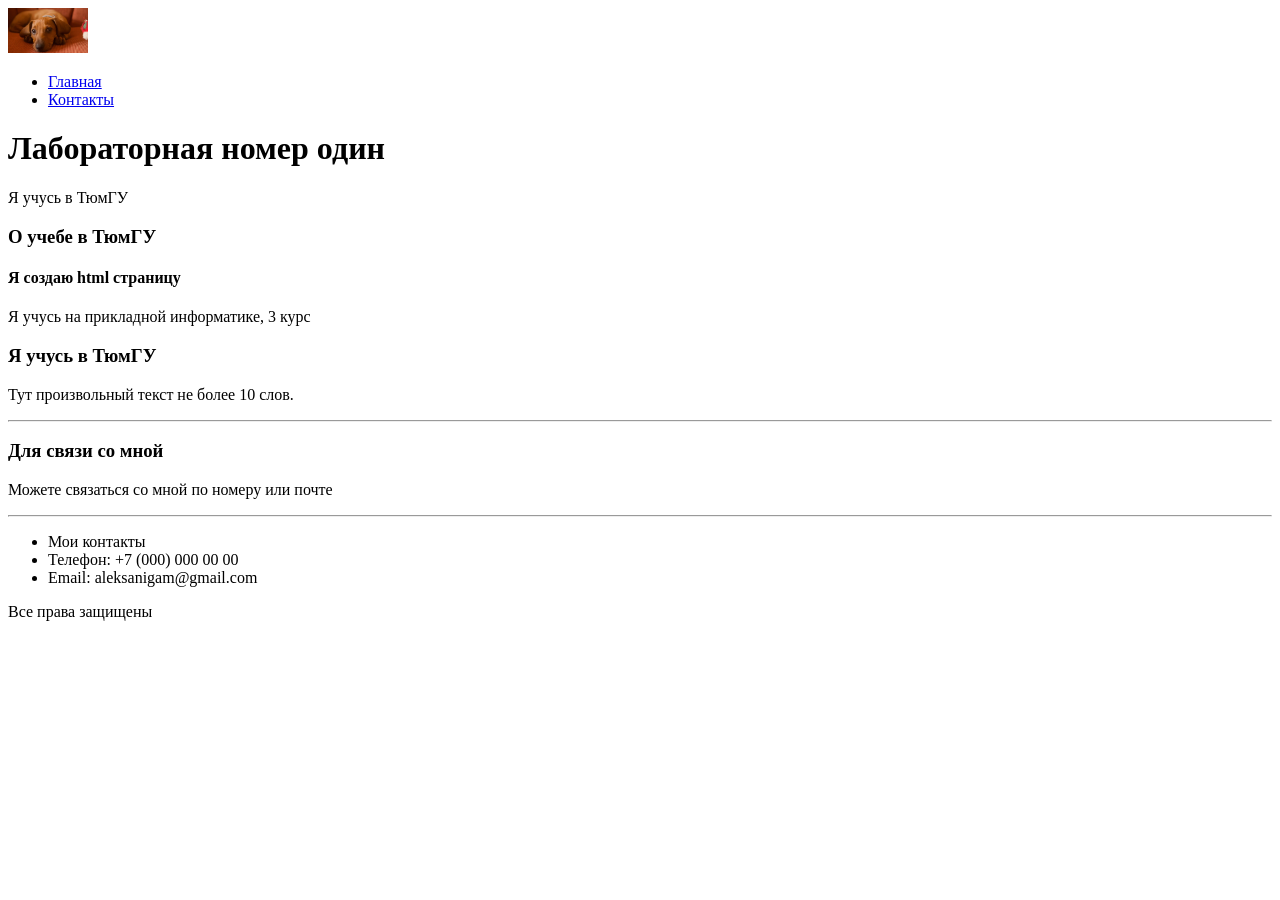
==== index.html @ 9a84bc61 "изменения" ====
<!DOCTYPE html>
<html lang="ru">
<head>
    <meta charset="UTF-8">
    <meta name="viewport" content="width=device-width, initial-scale=1.0">
    <title>Главная</title>
</head>
<body>
    <header>
        <img src="images/logo.jpg" alt="Логотип сайта" width="80">
            <ul>
                <li><a href="index.html">Главная</a></li>
                <li><a href="contacts.html">Контакты</a></li>
            </ul>
    </header>
<main>
    <h1>Лабораторная номер один</h1>
    <p>Я учусь в ТюмГУ</p>

    <h3>О учебе в ТюмГУ</h3>

    <h4>Я создаю html страницу</h4>
    <p>Я учусь на прикладной информатике, 3 курс</p>

    <h3>Я учусь в ТюмГУ</h3>
    <p>Тут произвольный текст не более 10 слов.</p>
</main>

<hr>
<footer>
    <h3>Для связи со мной</h3>
    <p>Можете связаться со мной по номеру или почте</p>
    <hr>

    <ul>
        <li>Мои контакты</li>
        <li>Телефон: +7 (000) 000 00 00</li>
        <li>Email: aleksanigam@gmail.com</li>
    </ul>

    <p>Все права защищены</p>
</footer>
</body>
</html>
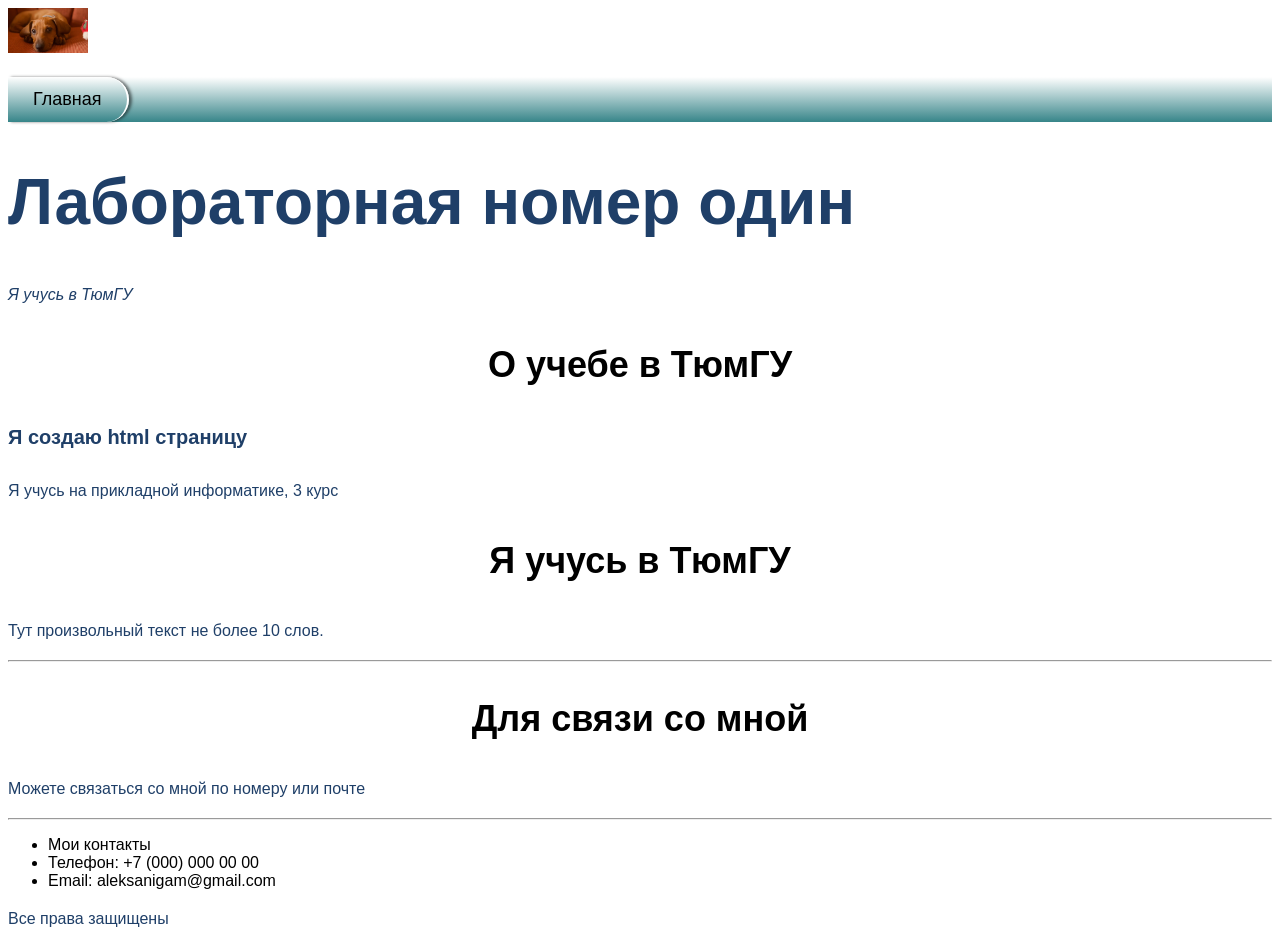
==== commit 401f6d83: "Add styles for lab 2" ====
--- a/index.html
+++ b/index.html
@@ -4,32 +4,32 @@
     <meta charset="UTF-8">
     <meta name="viewport" content="width=device-width, initial-scale=1.0">
     <title>Главная</title>
+    <link rel="stylesheet" href="src/assets/styles/style.css">
 </head>
 <body>
     <header>
         <img src="images/logo.jpg" alt="Логотип сайта" width="80">
-            <ul>
-                <li><a href="index.html">Главная</a></li>
-                <li><a href="contacts.html">Контакты</a></li>
-            </ul>
+        <ol class="breadcrumbs">
+            <li><span class="crumb" aria-current="page">Главная</span></li>
+        </ol>
     </header>
 <main>
-    <h1>Лабораторная номер один</h1>
-    <p>Я учусь в ТюмГУ</p>
+    <h1 class="heading">Лабораторная номер один</h1>
+    <p class="paragraph italic">Я учусь в ТюмГУ</p>
 
-    <h3>О учебе в ТюмГУ</h3>
+    <h3 class="heading3">О учебе в ТюмГУ</h3>
 
-    <h4>Я создаю html страницу</h4>
-    <p>Я учусь на прикладной информатике, 3 курс</p>
+    <h4 class="heading4">Я создаю html страницу</h4>
+    <p class="paragraph">Я учусь на прикладной информатике, 3 курс</p>
 
-    <h3>Я учусь в ТюмГУ</h3>
-    <p>Тут произвольный текст не более 10 слов.</p>
+    <h3 class="heading3">Я учусь в ТюмГУ</h3>
+    <p class="paragraph">Тут произвольный текст не более 10 слов.</p>
 </main>
 
 <hr>
 <footer>
-    <h3>Для связи со мной</h3>
-    <p>Можете связаться со мной по номеру или почте</p>
+    <h3 class="heading3">Для связи со мной</h3>
+    <p class="paragraph">Можете связаться со мной по номеру или почте</p>
     <hr>
 
     <ul>
@@ -38,7 +38,7 @@
         <li>Email: aleksanigam@gmail.com</li>
     </ul>
 
-    <p>Все права защищены</p>
+    <p class="paragraph">Все права защищены</p>
 </footer>
 </body>
 </html>
--- a/src/assets/styles/style.css
+++ b/src/assets/styles/style.css
@@ -0,0 +1,94 @@
+@import "./global.css";
+@import "./fonts.css";
+@import "./utils.css";
+
+body {
+    font-family: "Inter", Arial, sans-serif;
+}
+
+input,
+textarea,
+button {
+    font-family: inherit;
+}
+
+.paragraph {
+    font-size: 16px;
+    line-height: 26px;
+    color: #1F3F68;
+}
+
+.heading {
+    font-size: 64px;
+    color: #1F3F68;
+}
+
+.heading2 {
+    font-weight: 500;
+    font-size: 44px;
+    text-align: center;
+}
+
+.heading3 {
+    font-size: 36px;
+    text-align: center;
+}
+
+.heading4 {
+    font-size: 20px;
+    line-height: 30px;
+    color: #1F3F68;
+}
+
+.field {
+    border: 1px solid #356EAD;
+    box-sizing: border-box;
+    border-radius: 10px;
+    opacity: 0.4;
+}
+
+.submit {
+    background: #5A98D0;
+    background-image: linear-gradient(to right, #4776E6, #8E54E9);
+    box-shadow: 5px 20px 50px rgba(16, 112, 177, 0.2);
+    border-radius: 10px;
+    font-weight: 500;
+    font-size: 16px;
+    line-height: 26px;
+    text-align: center;
+    color: #FFFFFF;
+    text-transform: uppercase;
+}
+
+
+.italic {
+    font-style: italic;
+}
+
+.message {
+    background-image: url("/images/background.jpg");
+    background-size: cover;
+    background-position: center;
+    background-repeat: no-repeat;
+    padding: 30px;
+}
+
+.breadcrumbs {
+    display: flex;
+    list-style: none;
+    margin: 20px 0;
+    padding: 0;
+    background: linear-gradient(to bottom, #FFFFFF, #378589);
+}
+
+.crumb {
+    display: block;
+    padding: 12px 25px;
+    color: #000000;
+    text-decoration: none;
+    font-size: 18px;
+    background: linear-gradient(to bottom, #FFFFFF, #378589);
+    border-right: 2px solid #FFFFFF;
+    border-radius: 0 30px 30px 0;
+    box-shadow: 3px 0 3px rgba(0, 0, 0, 0.5);
+}
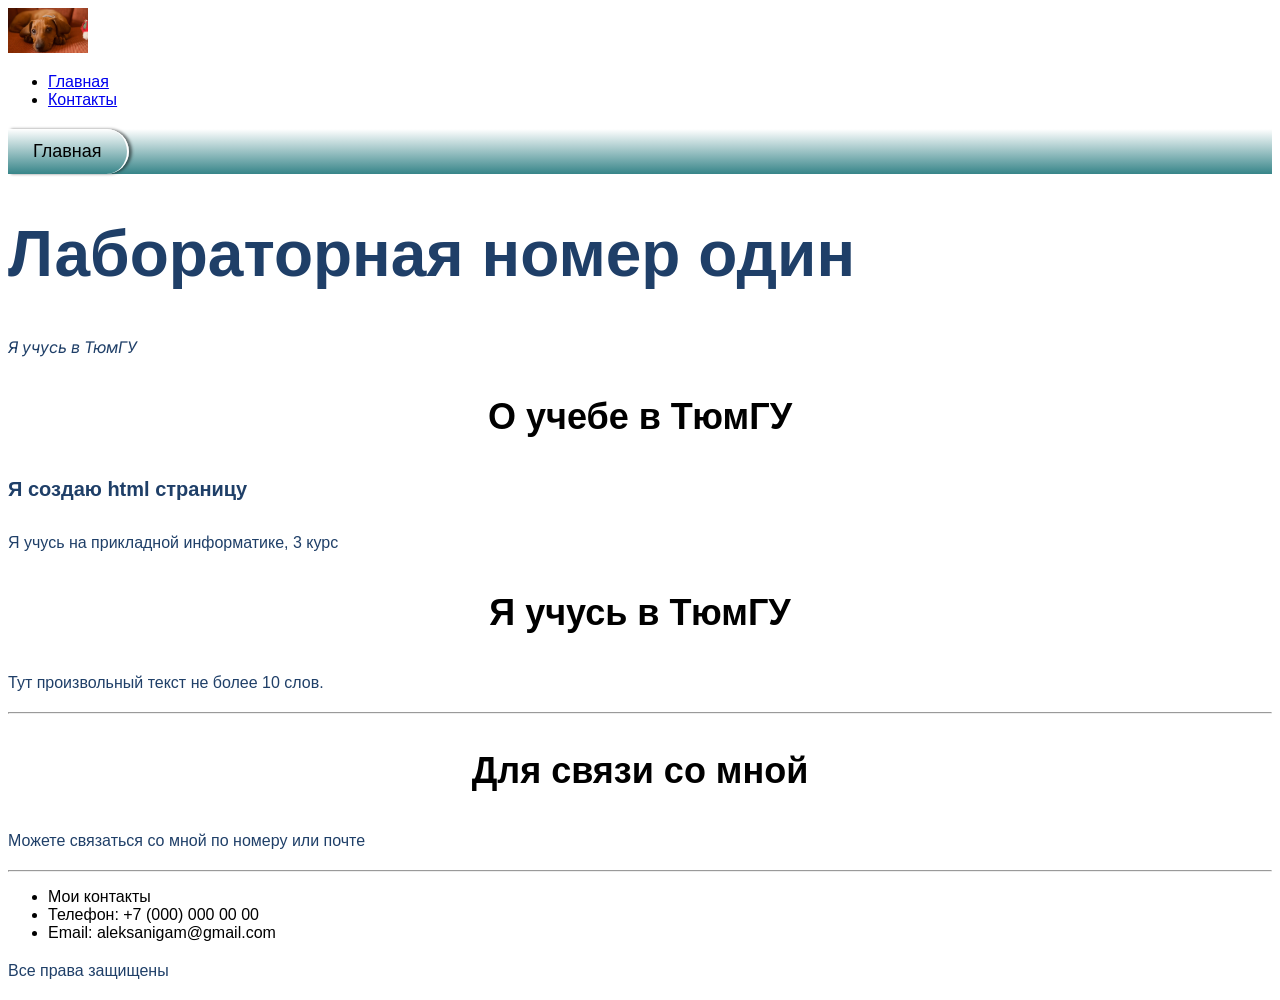
==== commit 8bae825a: "Update navigation on both pages" ====
--- a/index.html
+++ b/index.html
@@ -9,8 +9,18 @@
 <body>
     <header>
         <img src="images/logo.jpg" alt="Логотип сайта" width="80">
+
+        <nav>
+            <ul>
+                <li><a href="index.html">Главная</a></li>
+                <li><a href="contacts.html">Контакты</a></li>
+            </ul>
+        </nav>
+
         <ol class="breadcrumbs">
-            <li><span class="crumb" aria-current="page">Главная</span></li>
+            <li>
+                <span class="crumb" aria-current="page">Главная</span>
+            </li>
         </ol>
     </header>
 <main>
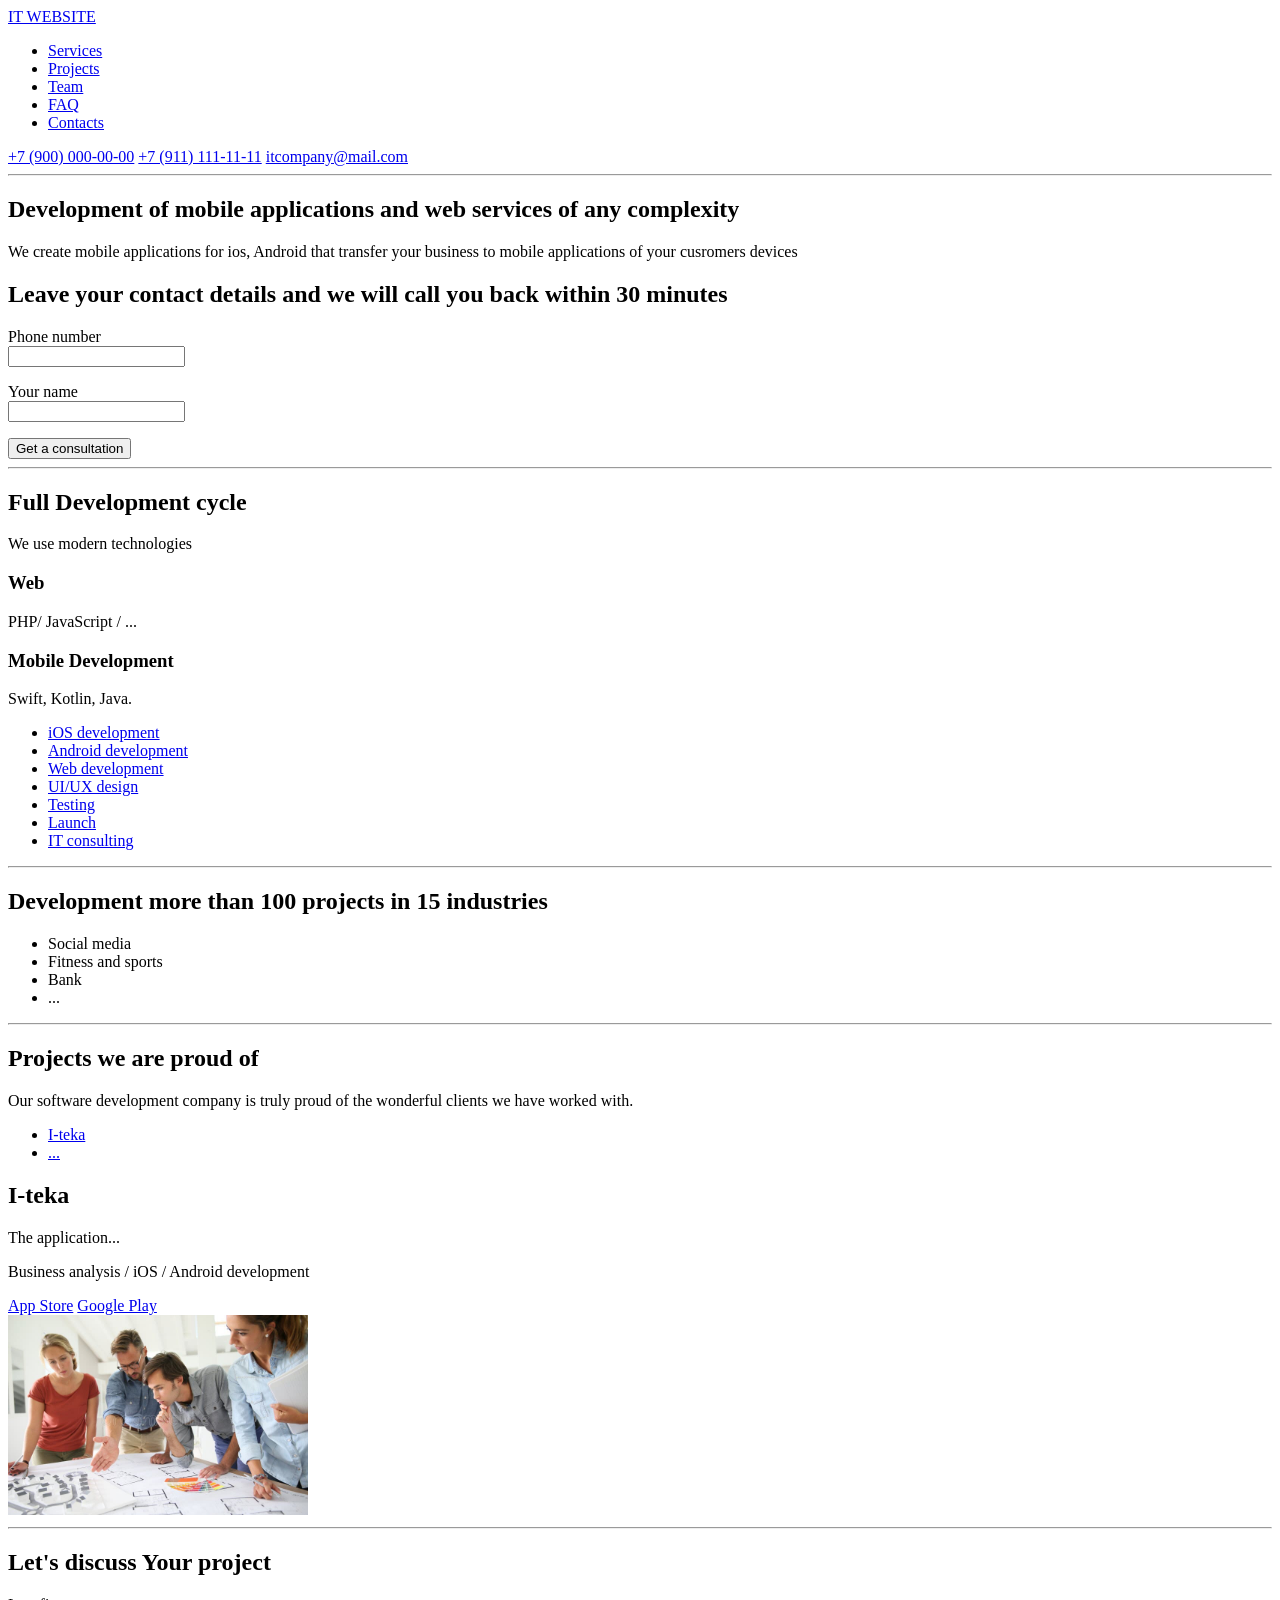
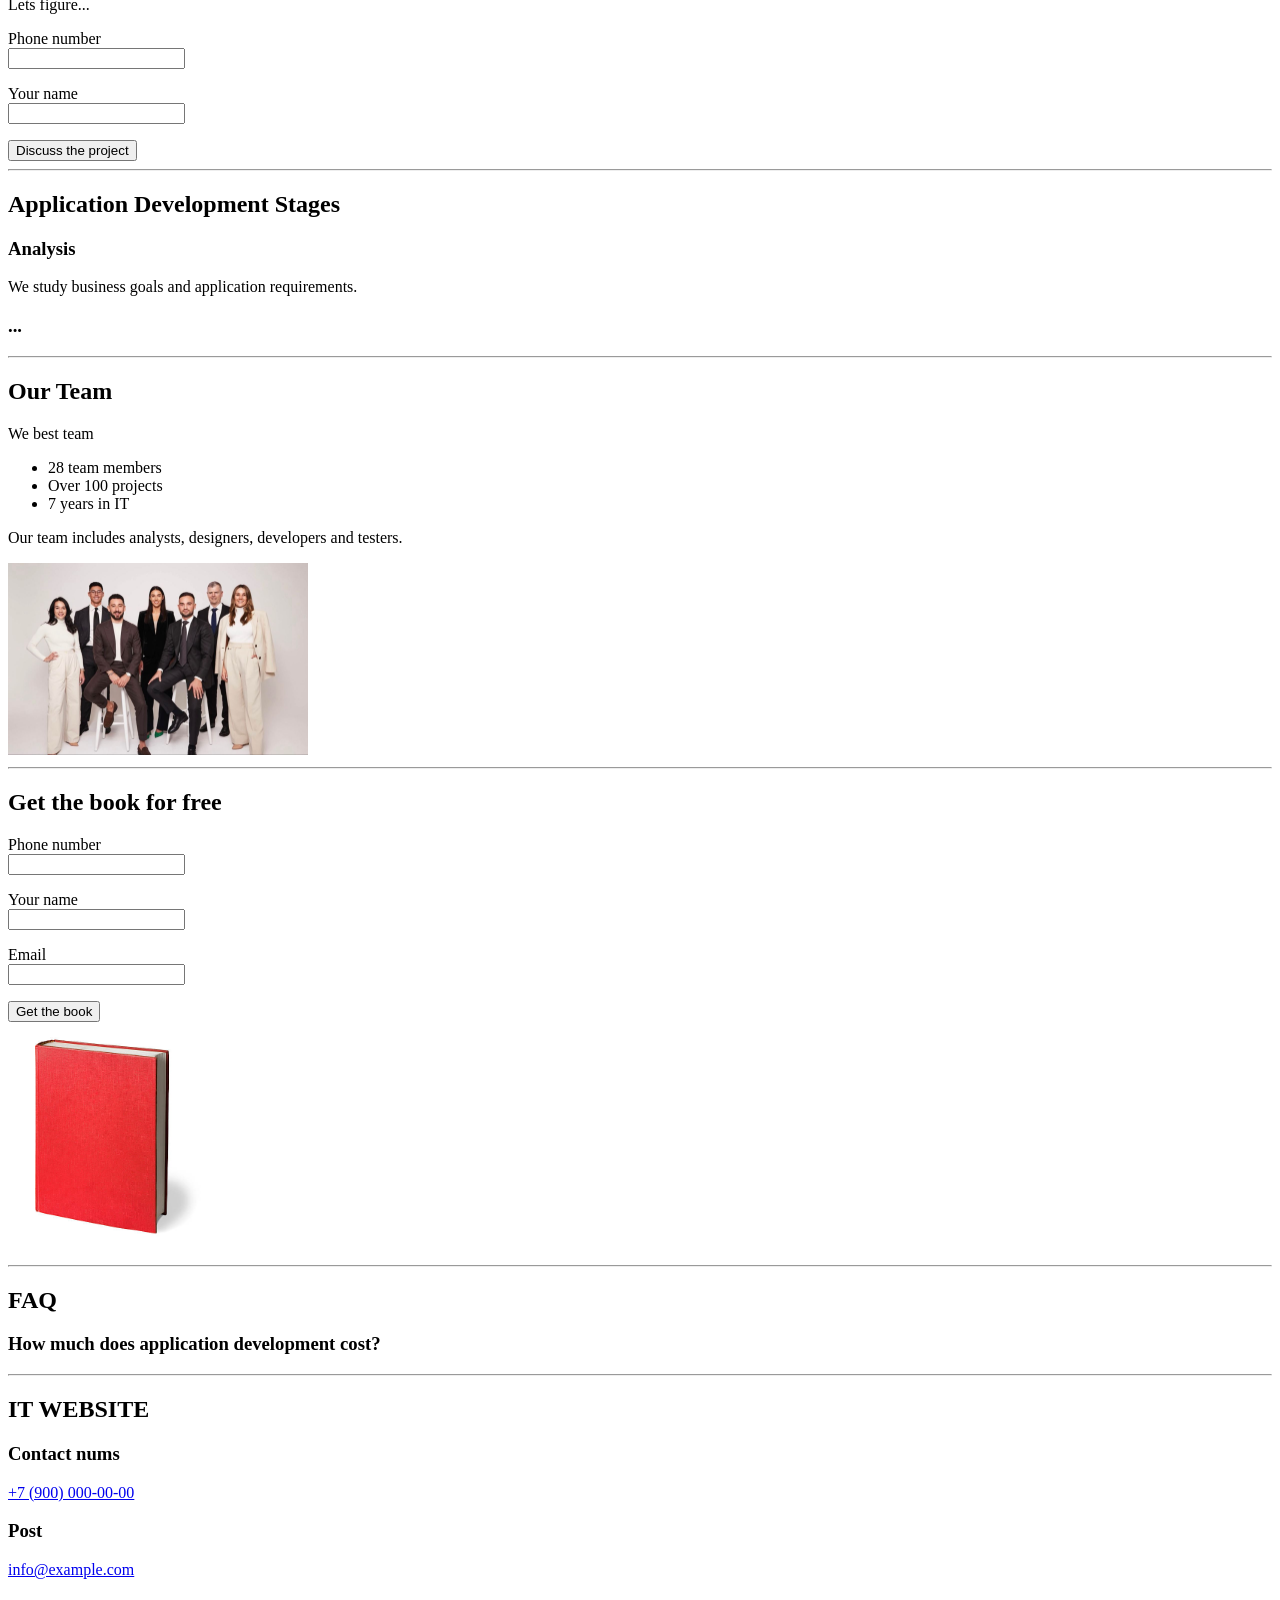
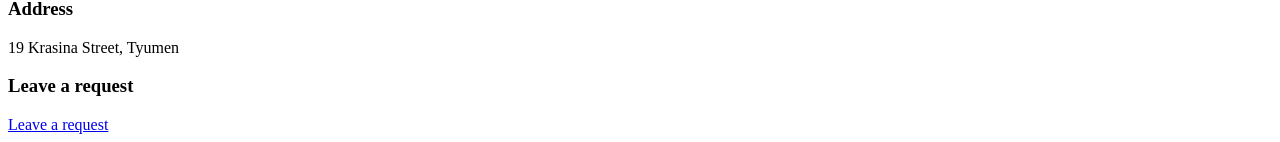
==== commit f2b4ef5b: "Add page structure for lab 3" ====
--- a/index.html
+++ b/index.html
@@ -1,54 +1,271 @@
 <!DOCTYPE html>
-<html lang="ru">
+<html lang="en">
 <head>
     <meta charset="UTF-8">
     <meta name="viewport" content="width=device-width, initial-scale=1.0">
-    <title>Главная</title>
-    <link rel="stylesheet" href="src/assets/styles/style.css">
+    <title>Application Development</title>
 </head>
 <body>
-    <header>
-        <img src="images/logo.jpg" alt="Логотип сайта" width="80">
-
-        <nav>
+    <header class="header">
+        <a href="index.html">IT WEBSITE</a>
+        <nav class="navigation">
             <ul>
-                <li><a href="index.html">Главная</a></li>
-                <li><a href="contacts.html">Контакты</a></li>
+                <li><a href="#development">Services</a></li>
+                <li><a href="#projects">Projects</a></li>
+                <li><a href="#team">Team</a></li>
+                <li><a href="#faq">FAQ</a></li>
+                <li><a href="#contacts">Contacts</a></li>
             </ul>
         </nav>
 
-        <ol class="breadcrumbs">
-            <li>
-                <span class="crumb" aria-current="page">Главная</span>
-            </li>
-        </ol>
+        <div class="header-contacts">
+            <a href="tel:+79000000000">+7 (900) 000-00-00</a>
+            <a href="tel:+79111111111">+7 (911) 111-11-11</a>
+            <a href="mailto:itcompany@mail.com">itcompany@mail.com</a>
+        </div>
     </header>
-<main>
-    <h1 class="heading">Лабораторная номер один</h1>
-    <p class="paragraph italic">Я учусь в ТюмГУ</p>
-
-    <h3 class="heading3">О учебе в ТюмГУ</h3>
-
-    <h4 class="heading4">Я создаю html страницу</h4>
-    <p class="paragraph">Я учусь на прикладной информатике, 3 курс</p>
-
-    <h3 class="heading3">Я учусь в ТюмГУ</h3>
-    <p class="paragraph">Тут произвольный текст не более 10 слов.</p>
-</main>
-
-<hr>
-<footer>
-    <h3 class="heading3">Для связи со мной</h3>
-    <p class="paragraph">Можете связаться со мной по номеру или почте</p>
+
     <hr>
-
-    <ul>
-        <li>Мои контакты</li>
-        <li>Телефон: +7 (000) 000 00 00</li>
-        <li>Email: aleksanigam@gmail.com</li>
-    </ul>
-
-    <p class="paragraph">Все права защищены</p>
-</footer>
+    <main>
+        <section class="intro">
+            <div class="intro-description">
+                <h1>Development of mobile applications and web services of any complexity</h1>
+                <p>We create mobile applications for ios, Android that transfer your business to mobile applications of your cusromers devices</p>
+            </div>
+
+            <div class="intro-request">
+                <h2>Leave your contact details and we will call you back within 30 minutes</h2>
+
+                <form class="intro-form">
+                    <div class="intro-fields">
+                        <p>
+                            <label for="intro-phone">Phone number</label><br>
+                            <input type="tel" id="intro-phone" name="phone">
+                        </p>
+
+                        <p>
+                            <label for="intro-name">Your name</label><br>
+                            <input type="text" id="intro-name" name="name">
+                        </p>
+
+                        <button type="submit">Get a consultation</button>
+                    </div>
+                </form>
+            </div>
+        </section>
+
+        <hr>
+
+        <section class="development" id="development">
+            <div class="development-description">
+                <h2>Full Development cycle</h2>
+                <p>We use modern technologies</p>
+
+                <h3>Web</h3>
+                <p>PHP/ JavaScript / ...</p>
+
+                <h3>Mobile Development</h3>
+                <p>Swift, Kotlin, Java.</p>
+            </div>
+
+            <ul class="development-services">
+                <li class="service">
+                    <a href="#discussion">iOS development</a>
+                </li>
+                <li class="service">
+                    <a href="#discussion">Android development</a>
+                </li>
+                <li class="service">
+                    <a href="#discussion">Web development</a>
+                </li>
+                <li class="service">
+                    <a href="#discussion">UI/UX design</a>
+                </li>
+                <li class="service">
+                    <a href="#discussion">Testing</a>
+                </li>
+                <li class="service">
+                    <a href="#discussion">Launch</a>
+                </li>
+                <li class="service">
+                    <a href="#discussion">IT consulting</a>
+                </li>
+            </ul>
+        </section>
+
+        <hr>
+
+        <section class="industries">
+            <h2>Development more than 100 projects in 15 industries</h2>
+
+            <ul class="industries-list">
+                <li class="industry">Social media</li>
+                <li class="industry">Fitness and sports</li>
+                <li class="industry">Bank</li>
+                <li class="industry">...</li>
+            </ul>
+        </section>
+
+        <hr>
+
+        <section class="projects" id="projects">
+            <h2>Projects we are proud of</h2>
+            <p>Our software development company is truly proud of the wonderful clients we have worked with.</p>
+
+            <nav class="projects-navigation">
+                <ul>
+                    <li><a href="#iteka">I-teka</a></li>
+                    <li><a href="#discussion">...</a></li>
+                </ul>
+            </nav>
+            
+            <article class="project" id="iteka">
+                <div class="project-description">
+                    <h2>I-teka</h2>
+                    <p>The application...</p>
+
+                    <p>Business analysis / iOS / Android development</p>
+
+                    <div class="project-links">
+                        <a href="https://www.apple.com/app-store/">App Store</a>
+                        <a href="https://play.google.com/store">Google Play</a>
+                    </div>
+                </div>
+                <img src="images/project.jpg" alt="I-teka mobile application" width="300">
+            </article>
+        </section>
+
+        <hr>
+
+        <section class="discussion" id="discussion">
+            <div class="discussion-description">
+                <h2>Let's discuss Your project</h2>
+                <p>Lets figure...</p>
+            </div>
+
+            <form class="discussion-form">
+                <p>
+                    <label for="discussion-phone">Phone number</label><br>
+                    <input type="tel" id="discussion-phone" name="phone">
+                </p>
+
+                <p>
+                    <label for="discussion-name">Your name</label><br>
+                    <input type="text" id="discussion-name" name="name">
+                </p>
+
+                <button type="submit">Discuss the project</button>
+            </form>
+        </section>
+
+        <hr>
+
+        <section class="stages">
+            <h2>Application Development Stages</h2>
+
+            <div class="stages-list">
+                <article class="stage">
+                    <h3>Analysis</h3>
+                    <p>We study business goals and application requirements.</p>
+                </article>
+
+                <article class="stage">
+                    <h3>...</h3>
+                </article>
+            </div>
+        </section>
+
+        <hr>
+
+        <section class="team" id="team">
+            <div class="team-description">
+                <h2>Our Team</h2>
+                <p>We best team</p>
+
+                <ul class="team-statistics">
+                    <li>28 team members</li>
+                    <li>Over 100 projects</li>
+                    <li>7 years in IT</li>
+                </ul>
+
+                <p>Our team includes analysts, designers, developers and testers.</p>
+            </div>
+
+            <div class="team-media">
+                <img src="images/team.jpg" alt="Our development team" width="300">
+            </div>
+        </section>
+
+        <hr>
+
+        <section class="book">
+            <div class="book-description">
+                <h2>Get the book for free</h2>
+
+                <form class="book-form">
+                    <p>
+                        <label for="book-phone">Phone number</label><br>
+                        <input type="tel" id="book-phone" name="phone">
+                    </p>
+
+                    <p>
+                        <label for="book-name">Your name</label><br>
+                        <input type="text" id="book-name" name="name">
+                    </p>
+
+                    <p>
+                        <label for="book-email">Email</label><br>
+                        <input type="email" id="book-email" name="email">
+                    </p>
+
+                    <button type="submit">Get the book</button>
+                </form>
+            </div>
+
+        <div class="book-image">
+            <img src="images/book.jpg" alt="Book cover" width="200">
+        </div>
+        </section>
+
+        <hr>
+
+        <section class="faq" id="faq">
+            <h2>FAQ</h2>
+
+            <div class="faq-list">
+                <article class="faq-item">
+                    <h3>How much does application development cost?</h3>
+                </article>
+            </div>
+        </section>
+    </main>
+
+    <hr>
+
+    <footer class="footer" id="contacts">
+        <h2>IT WEBSITE</h2>
+
+        <div class="footer-contacts">
+            <div class="footer-phone">
+                <h3>Contact nums</h3>
+                <a href="tel:+79000000000">+7 (900) 000-00-00</a>
+            </div>
+
+            <div class="footer-email">
+                <h3>Post</h3>
+                <a href="mailto:info@example.com">info@example.com</a>
+            </div>
+
+            <div class="footer-address">
+                <h3>Address</h3>
+                <p>19 Krasina Street, Tyumen</p>
+            </div>
+
+            <div class="footer-request">
+                <h3>Leave a request</h3>
+                <a href="#discussion">Leave a request</a>
+            </div>
+        </div>
+    </footer>
 </body>
 </html>
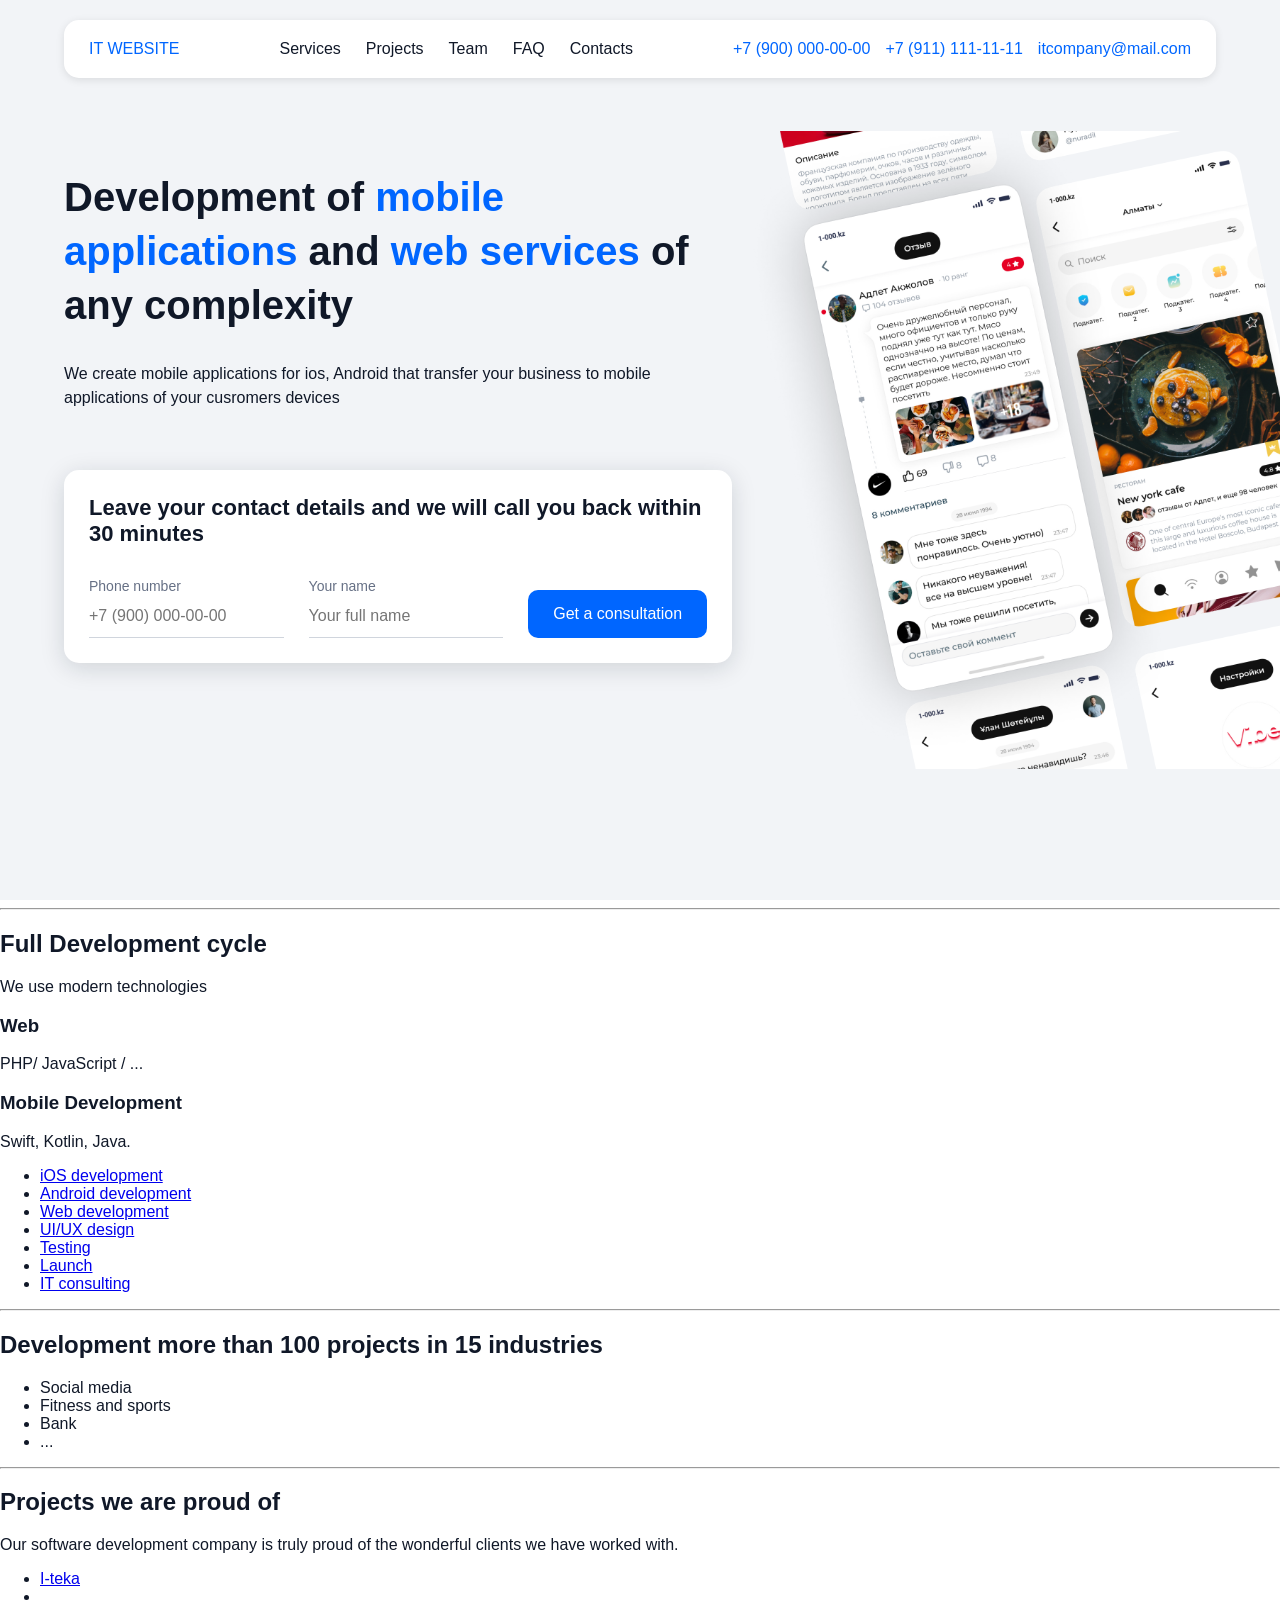
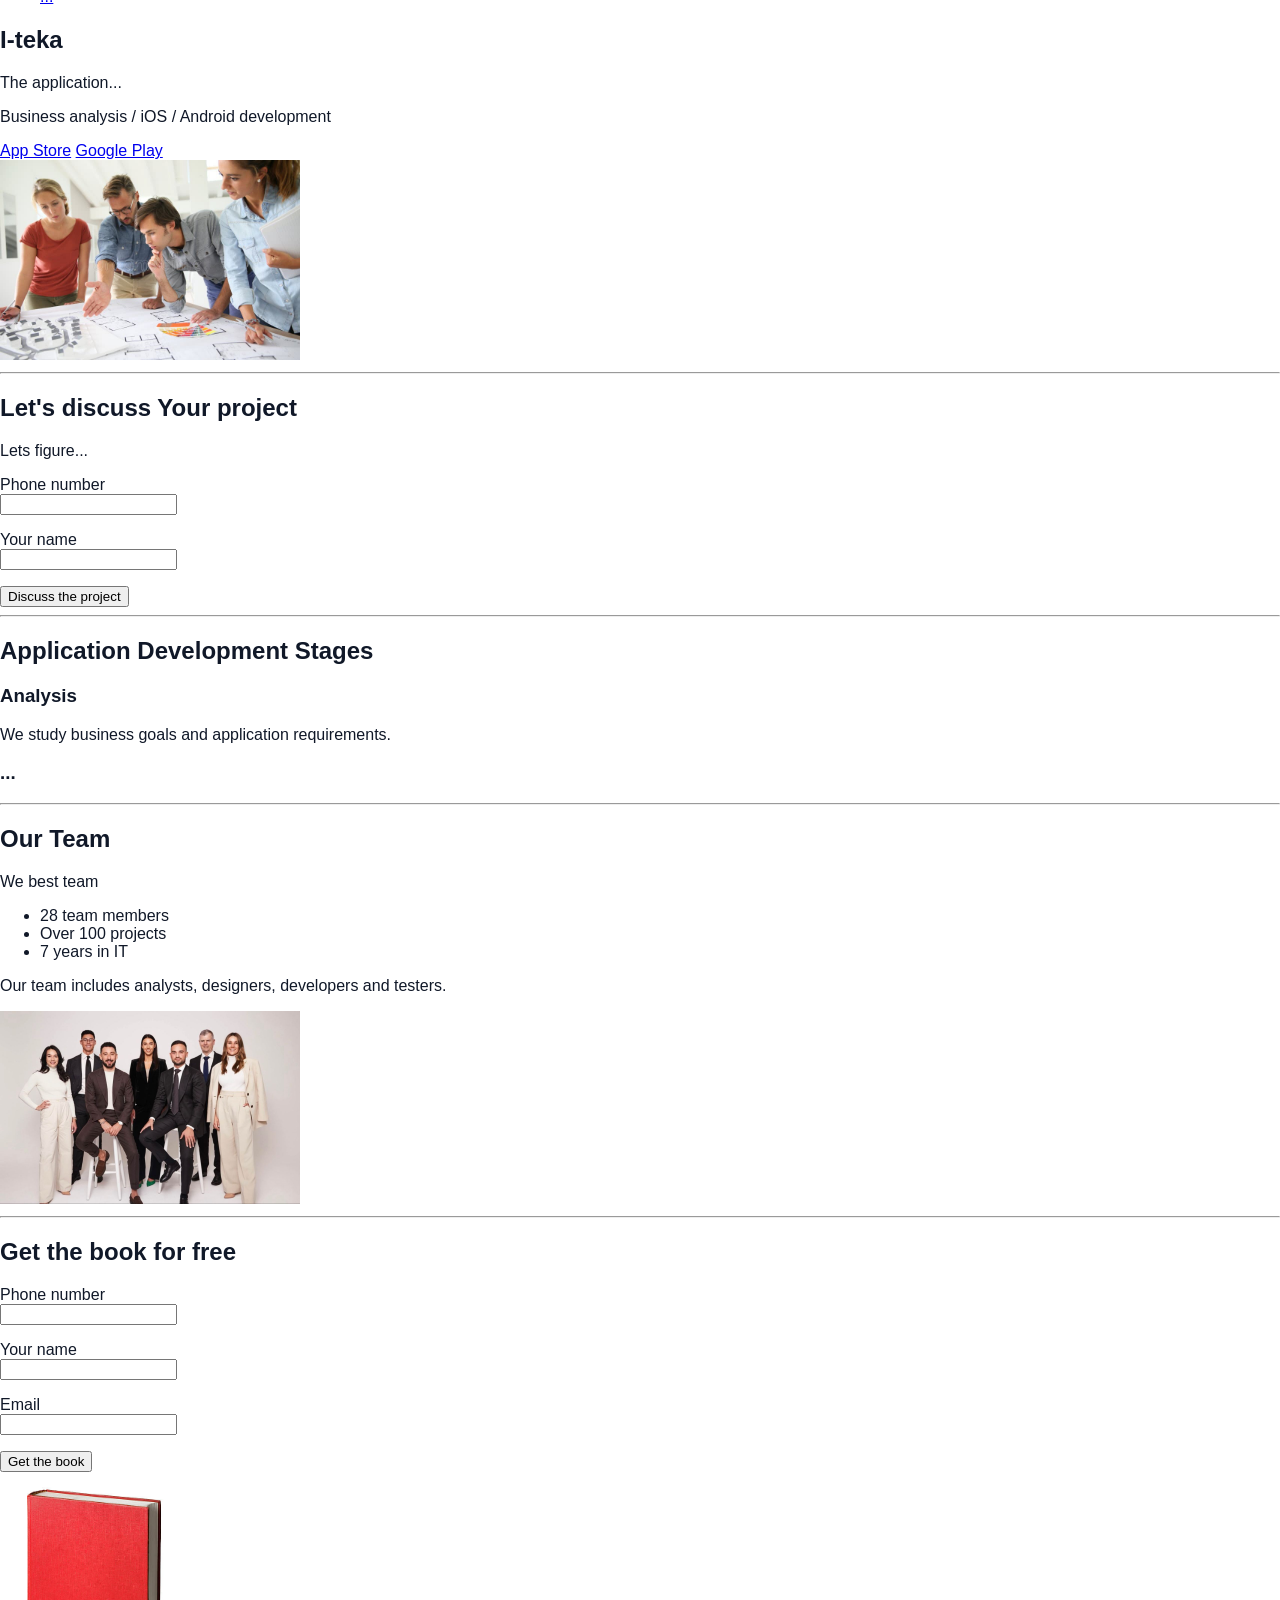
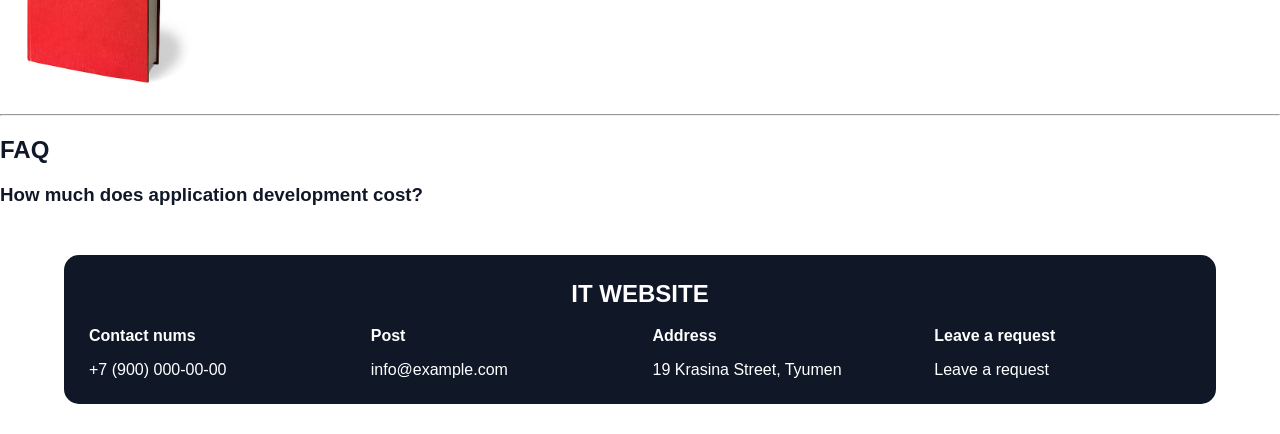
==== commit 35ae423a: "Style header footer and first screen" ====
--- a/index.html
+++ b/index.html
@@ -4,6 +4,7 @@
     <meta charset="UTF-8">
     <meta name="viewport" content="width=device-width, initial-scale=1.0">
     <title>Application Development</title>
+    <link rel="stylesheet" href="lesson4.css">
 </head>
 <body>
     <header class="header">
@@ -29,7 +30,9 @@
     <main>
         <section class="intro">
             <div class="intro-description">
-                <h1>Development of mobile applications and web services of any complexity</h1>
+                <h1>Development of <span class="accent">mobile applications</span>
+                    and <span class="accent">web services</span> of any complexity
+                </h1>
                 <p>We create mobile applications for ios, Android that transfer your business to mobile applications of your cusromers devices</p>
             </div>
 
@@ -40,12 +43,11 @@
                     <div class="intro-fields">
                         <p>
                             <label for="intro-phone">Phone number</label><br>
-                            <input type="tel" id="intro-phone" name="phone">
-                        </p>
+                            <input type="tel" id="intro-phone" name="phone" placeholder="+7 (900) 000-00-00">
 
                         <p>
                             <label for="intro-name">Your name</label><br>
-                            <input type="text" id="intro-name" name="name">
+                            <input type="text" id="intro-name" name="name" placeholder="Your full name">
                         </p>
 
                         <button type="submit">Get a consultation</button>
--- a/lesson4.css
+++ b/lesson4.css
@@ -0,0 +1,203 @@
+* {
+    box-sizing: border-box;
+}
+
+body {
+    margin: 0;
+    font-family: Arial, sans-serif;
+    color: #101828;
+}
+
+.header {
+    position: fixed;
+    top: 20px;
+    left: 5%;
+    width: 90%;
+    z-index: 10;
+
+    display: flex;
+    align-items: center;
+    justify-content: space-between;
+    gap: 20px;
+
+    padding: 20px 25px;
+    background-color: white;
+    border-radius: 15px;
+    box-shadow: 0 2px 8px rgba(0, 0, 0, 0.1);
+}
+
+.header a {
+    text-decoration: none;
+    color: #0066ff;
+}
+
+.navigation ul {
+    display: flex;
+    gap: 25px;
+    margin: 0;
+    padding: 0;
+    list-style: none;
+}
+
+.navigation a {
+    color: #101828;
+}
+
+.header-contacts {
+    display: flex;
+    gap: 15px;
+}
+
+body {
+    padding-top: 120px;
+}
+
+body {
+    min-height: 100vh;
+    display: flex;
+    flex-direction: column;
+}
+
+main {
+    flex-grow: 1;
+}
+
+.footer {
+    width: 90%;
+    margin: 30px auto;
+    padding: 25px;
+    background-color: #101828;
+    color: white;
+    border-radius: 15px;
+}
+
+.footer h2 {
+    margin-top: 0;
+    text-align: center;
+}
+
+.footer-contacts {
+    display: grid;
+    grid-template-columns: repeat(4, 1fr);
+    gap: 25px;
+}
+
+.footer h3 {
+    margin-top: 0;
+    font-size: 16px;
+}
+
+.footer p {
+    margin: 0;
+}
+
+.footer a {
+    color: white;
+    text-decoration: none;
+}
+
+html {
+    scroll-padding-top: 120px;
+}
+
+.intro {
+    padding: 70px 5% 100px;
+    background-color: #f2f4f7;
+}
+
+.intro-description {
+    max-width: 650px;
+}
+
+.intro h1 {
+    margin: 0 0 30px;
+    font-size: 40px;
+    line-height: 1.35;
+}
+
+.accent {
+    color: #0066ff;
+}
+
+.intro-description p {
+    font-size: 16px;
+    line-height: 1.5;
+}
+
+.intro-request {
+    max-width: 715px;
+    margin-top: 60px;
+    padding: 25px;
+    background-color: white;
+    border-radius: 15px;
+    box-shadow: 0 5px 25px rgba(16, 24, 40, 0.15);
+}
+
+.intro-request h2 {
+    margin: 0 0 30px;
+    font-size: 22px;
+}
+
+.intro-fields {
+    display: flex;
+    align-items: flex-end;
+    gap: 25px;
+}
+
+.intro-fields p {
+    flex: 1;
+    min-width: 0;
+    margin: 0;
+}
+
+.intro-fields label {
+    font-size: 14px;
+    color: #667085;
+}
+
+.intro-fields input {
+    width: 100%;
+    padding: 12px 0;
+    border: none;
+    border-bottom: 1px solid #d0d5dd;
+    font: inherit;
+}
+
+.intro-fields button {
+    padding: 15px 25px;
+    border: none;
+    border-radius: 10px;
+    background-color: #0066ff;
+    color: white;
+    font: inherit;
+    cursor: pointer;
+}
+
+.intro {
+    min-height: 800px;
+    background-image: url("images/intro.png");
+    background-repeat: no-repeat;
+    background-position: right center;
+    background-size: 45% auto;
+}
+
+.intro-description {
+    width: 55%;
+}
+
+.intro-request {
+    width: 58%;
+}
+
+body {
+    padding-top: 0;
+}
+
+body > hr {
+    display: none;
+}
+
+.intro {
+    padding-top: 170px;
+    min-height: 100vh;
+}
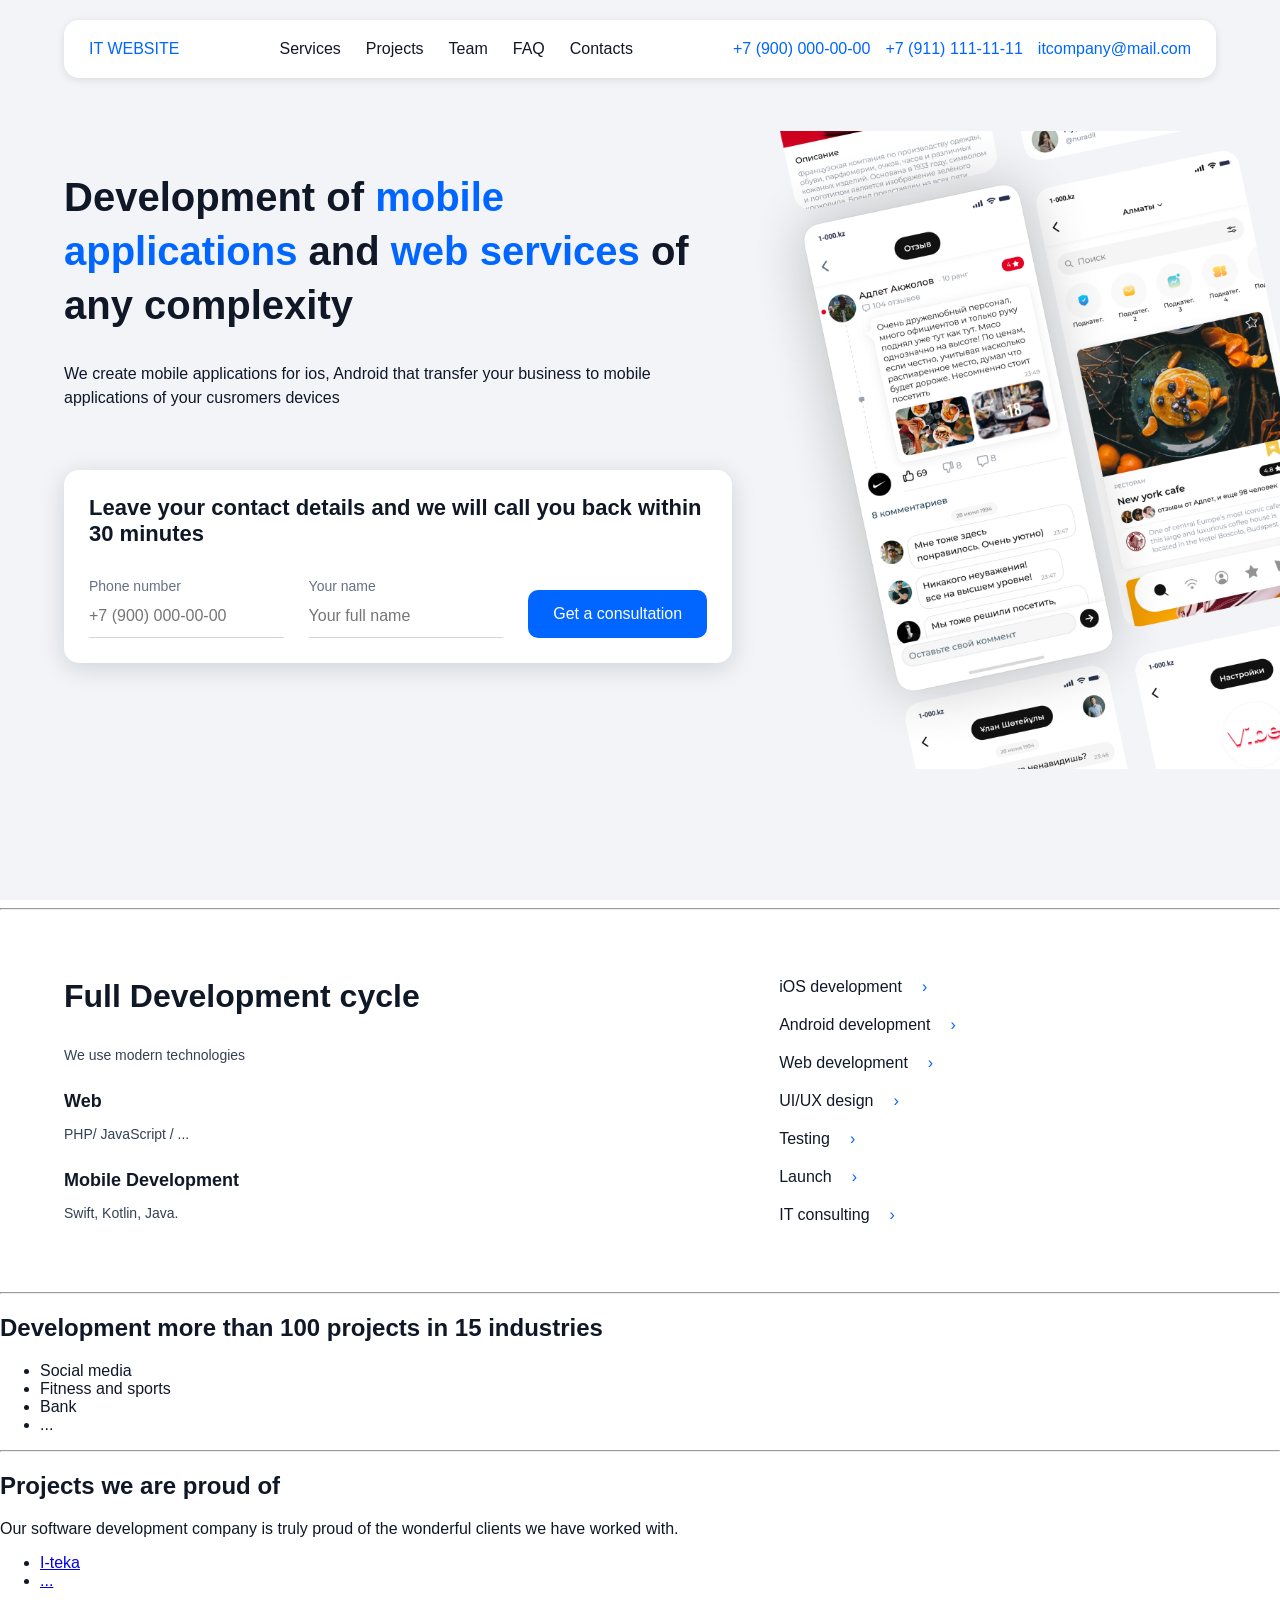
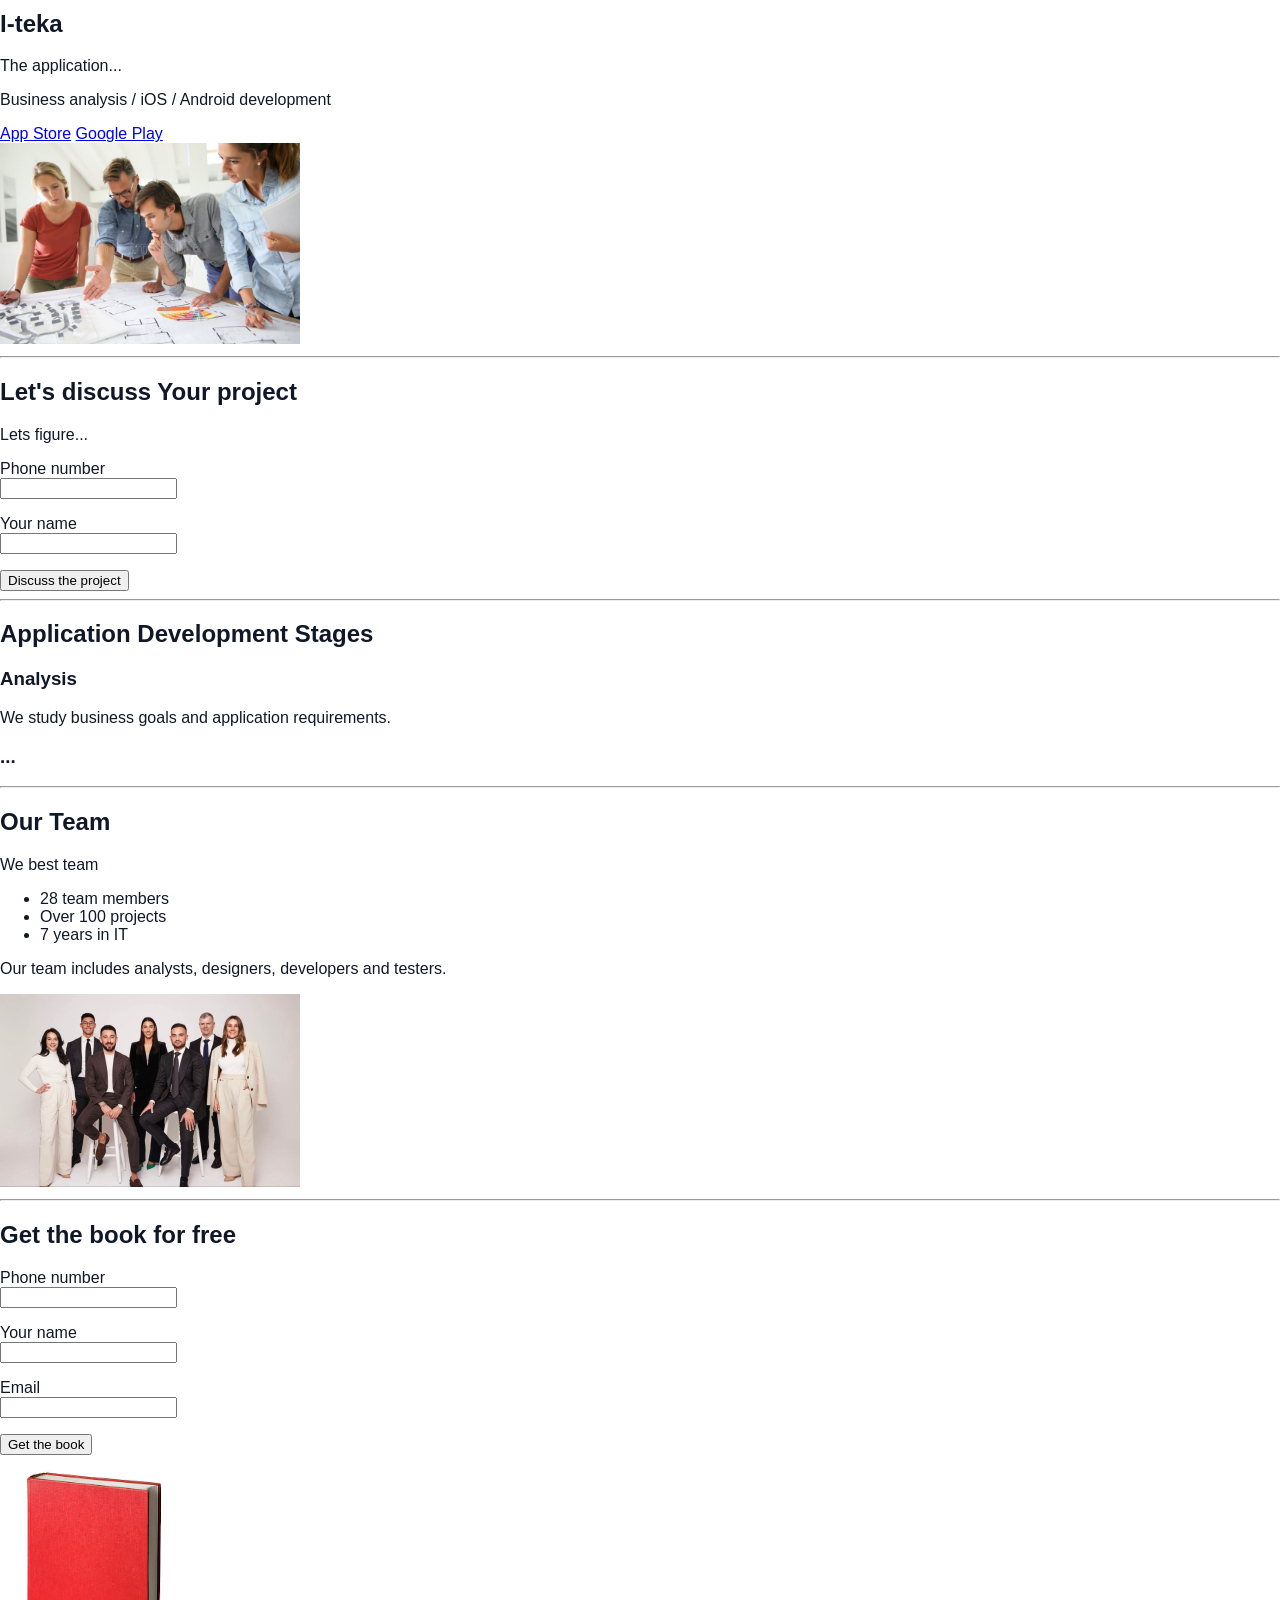
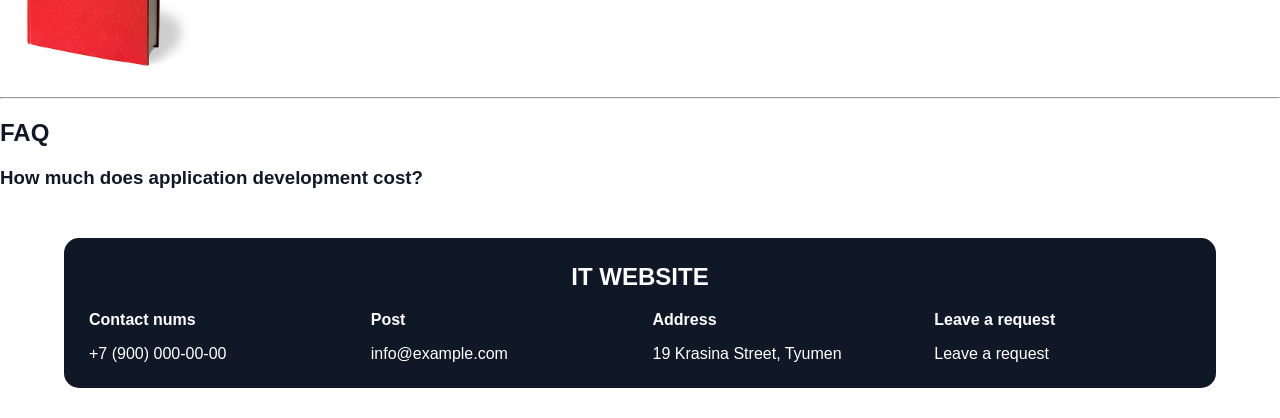
==== commit ae284516: "Add responsive layout for lab 5" ====
--- a/index.html
+++ b/index.html
@@ -4,7 +4,7 @@
     <meta charset="UTF-8">
     <meta name="viewport" content="width=device-width, initial-scale=1.0">
     <title>Application Development</title>
-    <link rel="stylesheet" href="lesson4.css">
+    <link rel="stylesheet" href="lesson5.css">
 </head>
 <body>
     <header class="header">
--- a/lesson5.css
+++ b/lesson5.css
@@ -0,0 +1,227 @@
+@import "./lesson4.css";
+
+.development {
+    display: grid;
+    grid-template-columns: 3fr 2fr;
+    gap: 60px;
+    padding: 60px 5%;
+}
+
+.development-description h2 {
+    margin: 0 0 30px;
+    font-size: 32px;
+}
+
+.development-description h3 {
+    margin: 25px 0 12px;
+    font-size: 18px;
+}
+
+.development-description p {
+    max-width: 460px;
+    margin: 0;
+    font-size: 14px;
+    line-height: 1.5;
+    color: #344054;
+}
+
+.development-services {
+    display: flex;
+    flex-direction: column;
+    align-items: flex-start;
+    gap: 20px;
+    margin: 0;
+    padding: 0;
+    list-style: none;
+}
+
+.development-services a {
+    color: #101828;
+    font-size: 16px;
+    text-decoration: none;
+}
+
+.development-services a::after {
+    content: "›";
+    margin-left: 20px;
+    color: #0066ff;
+}
+
+.development-services a:hover {
+    text-decoration: underline;
+}
+
+/* .................................... */
+
+@media (max-width: 1200px) {
+    .header {
+        flex-wrap: wrap;
+        gap: 15px;
+        padding: 15px 20px;
+    }
+
+    .header-contacts {
+        width: 100%;
+        justify-content: center;
+        flex-wrap: wrap;
+    }
+
+    .intro {
+        padding-top: 190px;
+    }
+
+    .intro h1 {
+        font-size: 34px;
+    }
+
+    .intro-request {
+        width: 65%;
+    }
+
+    .intro-fields {
+        flex-wrap: wrap;
+    }
+
+    .intro-fields p {
+        flex: 1 1 180px;
+    }
+
+    .development {
+        gap: 35px;
+    }
+
+    .footer-contacts {
+        gap: 20px;
+    }
+
+    html {
+        scroll-padding-top: 170px;
+    }
+}
+
+/* ....................................... */
+
+@media (max-width: 900px) {
+    .header {
+        justify-content: center;
+        gap: 12px;
+    }
+
+    .navigation {
+        width: 100%;
+    }
+
+    .navigation ul {
+        justify-content: center;
+        flex-wrap: wrap;
+        gap: 15px;
+    }
+
+    .header-contacts {
+        font-size: 14px;
+    }
+
+    .intro {
+        padding-top: 230px;
+        min-height: auto;
+        background-image: none;
+    }
+
+    .intro-description {
+        width: 100%;
+        max-width: none;
+    }
+
+    .intro-request {
+        width: 100%;
+        max-width: none;
+        margin-top: 35px;
+    }
+
+    .development {
+        grid-template-columns: 1fr;
+        gap: 35px;
+    }
+
+    .footer-contacts {
+        grid-template-columns: repeat(2, 1fr);
+    }
+
+    html {
+        scroll-padding-top: 210px;
+    }
+}
+
+/* ................................ */
+
+@media (max-width: 600px) {
+    .header {
+        top: 10px;
+        padding: 12px;
+        gap: 10px;
+    }
+
+    .navigation ul {
+        gap: 10px;
+        font-size: 14px;
+    }
+
+    .header-contacts {
+        flex-direction: column;
+        align-items: center;
+        gap: 5px;
+    }
+
+    .intro {
+        padding: 250px 5% 50px;
+    }
+
+    .intro h1 {
+        font-size: 28px;
+    }
+
+    .intro-request {
+        padding: 20px;
+    }
+
+    .intro-request h2 {
+        font-size: 20px;
+    }
+
+    .intro-fields {
+        flex-direction: column;
+        align-items: stretch;
+        gap: 20px;
+    }
+
+    .intro-fields p {
+        flex: none;
+        width: 100%;
+    }
+
+    .intro-fields button {
+        width: 100%;
+    }
+
+    .development {
+        padding: 40px 5%;
+        gap: 25px;
+    }
+
+    .development-description h2 {
+        font-size: 26px;
+    }
+
+    .footer-contacts {
+        grid-template-columns: 1fr;
+    }
+
+    .footer {
+        padding: 20px;
+        overflow-wrap: anywhere;
+    }
+
+    html {
+        scroll-padding-top: 240px;
+    }
+}
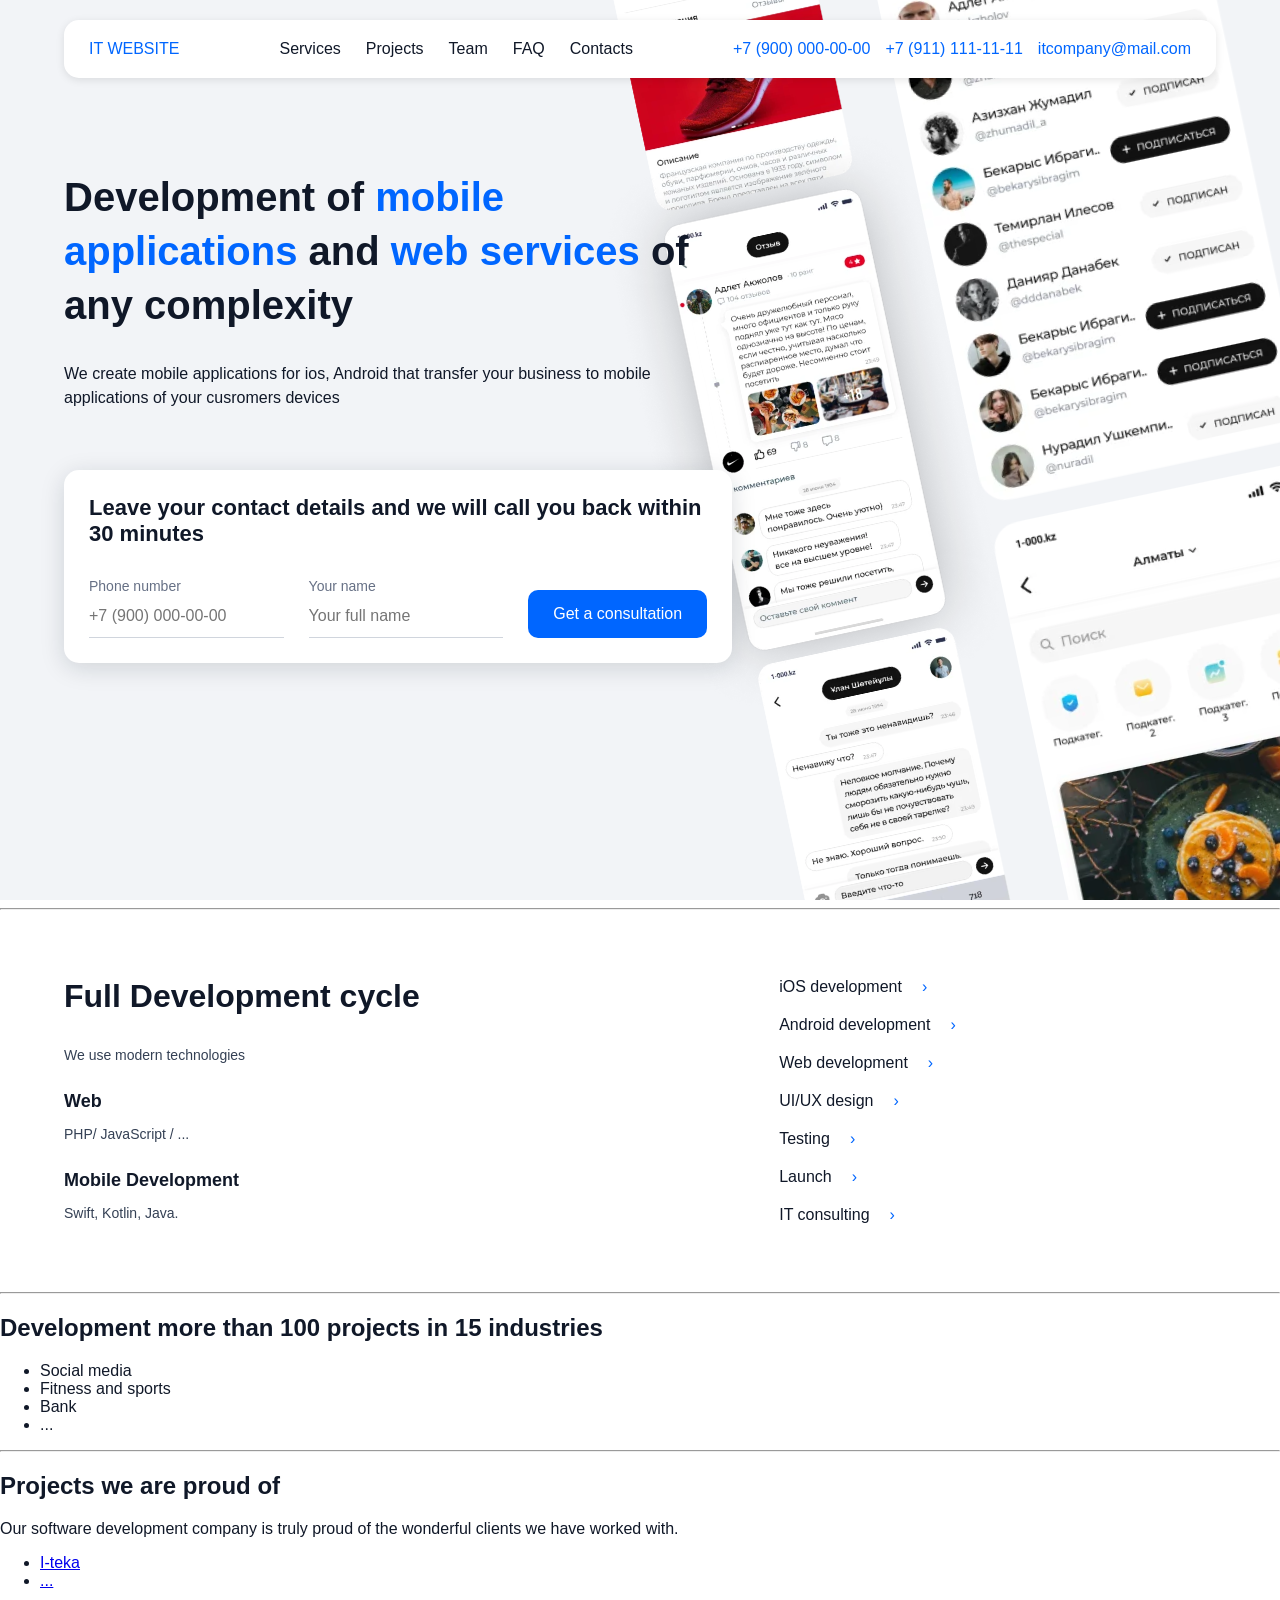
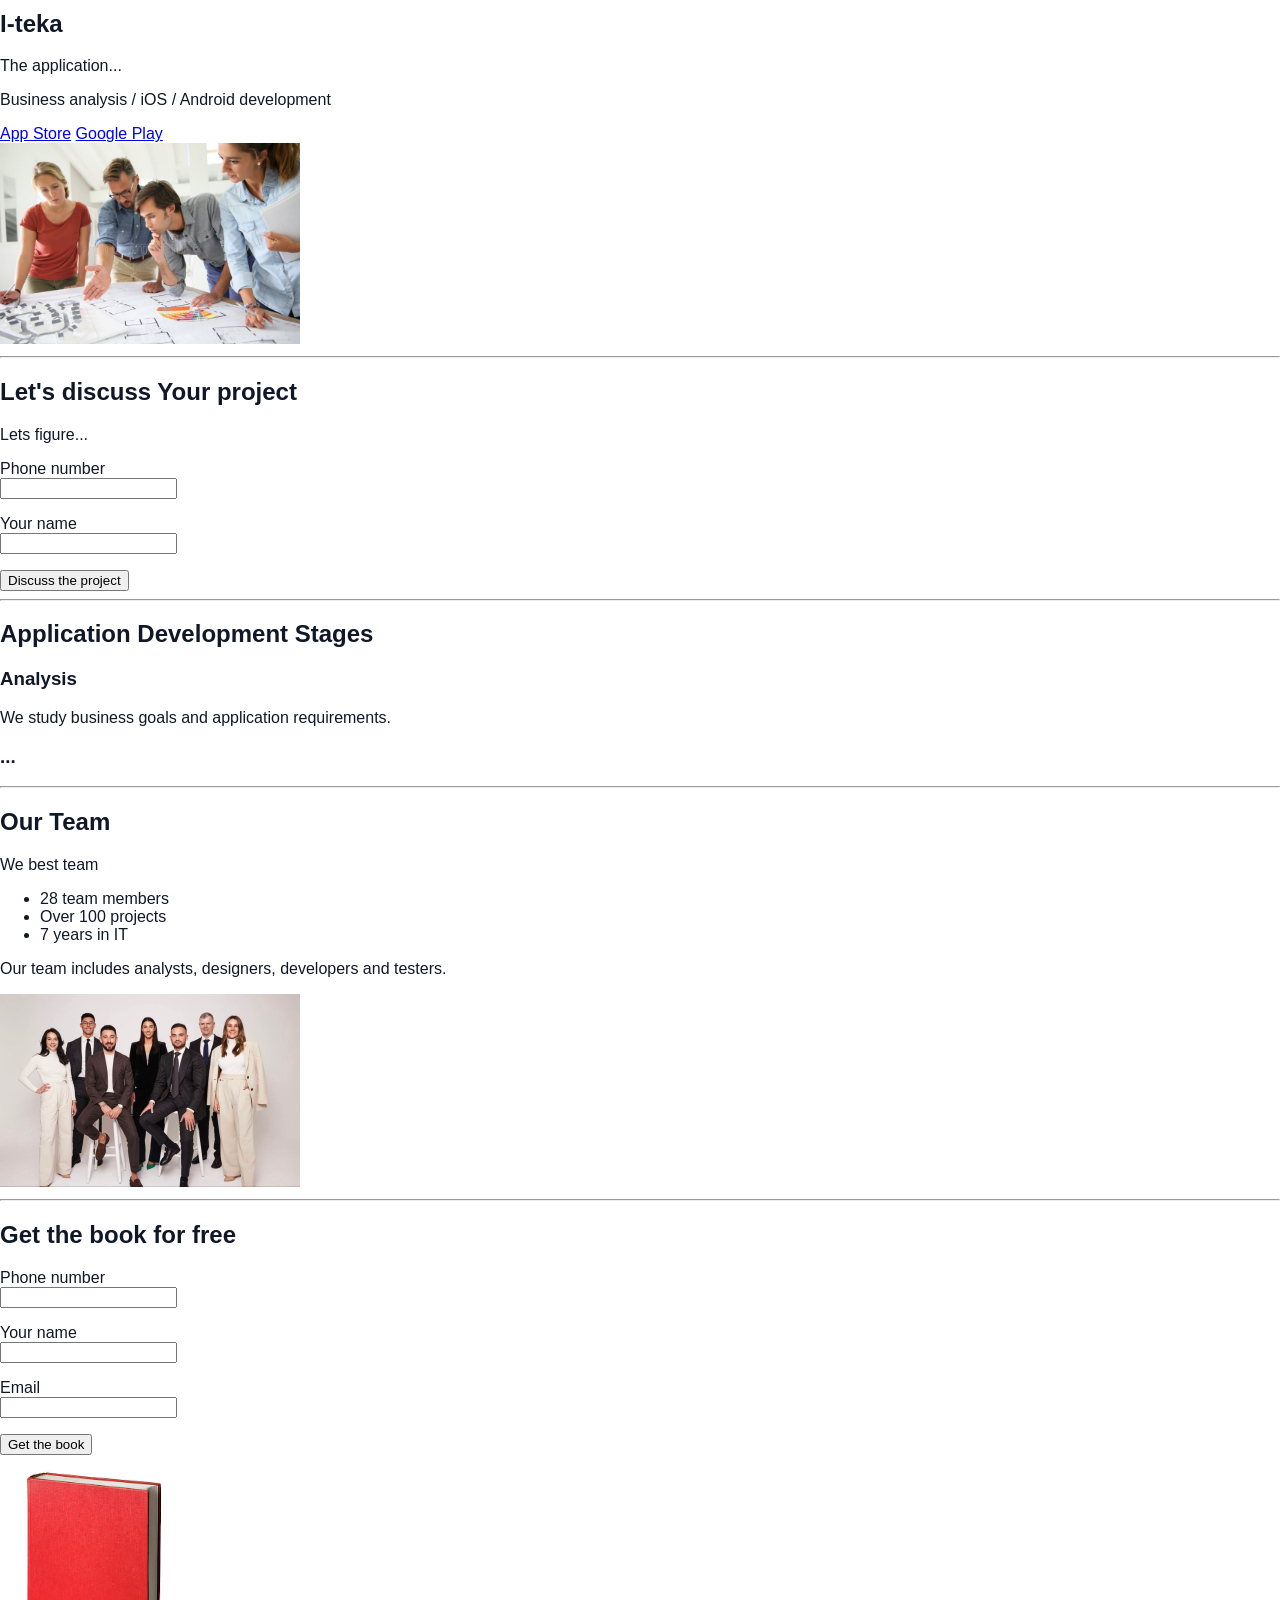
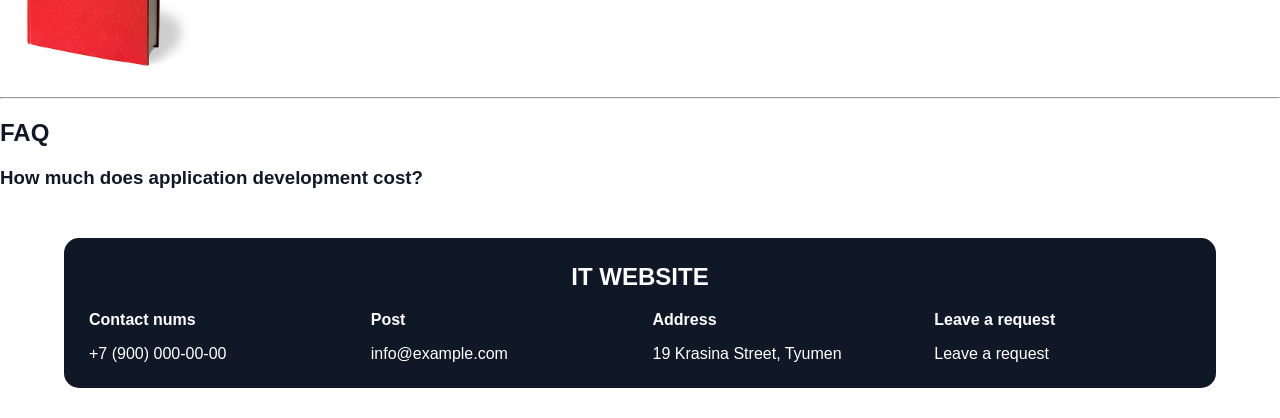
==== commit 69e4c83e: "Convert styles to SCSS and animate intro backgrounds" ====
--- a/index.html
+++ b/index.html
@@ -4,7 +4,7 @@
     <meta charset="UTF-8">
     <meta name="viewport" content="width=device-width, initial-scale=1.0">
     <title>Application Development</title>
-    <link rel="stylesheet" href="lesson5.css">
+    <link rel="stylesheet" href="lesson6.css">
 </head>
 <body>
     <header class="header">
--- a/lesson6.css
+++ b/lesson6.css
@@ -0,0 +1,430 @@
+@charset "UTF-8";
+* {
+  box-sizing: border-box;
+}
+
+body {
+  margin: 0;
+  font-family: Arial, sans-serif;
+  color: #101828;
+}
+
+.header {
+  position: fixed;
+  top: 20px;
+  left: 5%;
+  width: 90%;
+  z-index: 10;
+  display: flex;
+  align-items: center;
+  justify-content: space-between;
+  gap: 20px;
+  padding: 20px 25px;
+  background-color: white;
+  border-radius: 15px;
+  box-shadow: 0 2px 8px rgba(0, 0, 0, 0.1);
+}
+.header a {
+  text-decoration: none;
+  color: #0066ff;
+}
+
+.navigation ul {
+  display: flex;
+  gap: 25px;
+  margin: 0;
+  padding: 0;
+  list-style: none;
+}
+.navigation a {
+  color: #101828;
+}
+
+.header-contacts {
+  display: flex;
+  gap: 15px;
+}
+
+body {
+  padding-top: 120px;
+}
+
+body {
+  min-height: 100vh;
+  display: flex;
+  flex-direction: column;
+}
+
+main {
+  flex-grow: 1;
+}
+
+.footer {
+  width: 90%;
+  margin: 30px auto;
+  padding: 25px;
+  background-color: #101828;
+  color: white;
+  border-radius: 15px;
+}
+.footer h2 {
+  margin-top: 0;
+  text-align: center;
+}
+.footer h3 {
+  margin-top: 0;
+  font-size: 16px;
+}
+.footer p {
+  margin: 0;
+}
+.footer a {
+  color: white;
+  text-decoration: none;
+}
+
+.footer-contacts {
+  display: grid;
+  grid-template-columns: repeat(4, 1fr);
+  gap: 25px;
+}
+
+html {
+  scroll-padding-top: 120px;
+}
+
+.intro {
+  padding: 70px 5% 100px;
+  background-color: #f2f4f7;
+}
+
+.intro-description {
+  max-width: 650px;
+}
+
+.intro h1 {
+  margin: 0 0 30px;
+  font-size: 40px;
+  line-height: 1.35;
+}
+
+.accent {
+  color: #0066ff;
+}
+
+.intro-description p {
+  font-size: 16px;
+  line-height: 1.5;
+}
+
+.intro-request {
+  max-width: 715px;
+  margin-top: 60px;
+  padding: 25px;
+  background-color: white;
+  border-radius: 15px;
+  box-shadow: 0 5px 25px rgba(16, 24, 40, 0.15);
+}
+
+.intro-request h2 {
+  margin: 0 0 30px;
+  font-size: 22px;
+}
+
+.intro-fields {
+  display: flex;
+  align-items: flex-end;
+  gap: 25px;
+}
+.intro-fields p {
+  flex: 1;
+  min-width: 0;
+  margin: 0;
+}
+.intro-fields label {
+  font-size: 14px;
+  color: #667085;
+}
+.intro-fields input {
+  width: 100%;
+  padding: 12px 0;
+  border: none;
+  border-bottom: 1px solid #d0d5dd;
+  font: inherit;
+}
+.intro-fields button {
+  padding: 15px 25px;
+  border: none;
+  border-radius: 10px;
+  background-color: #0066ff;
+  color: white;
+  font: inherit;
+  cursor: pointer;
+}
+
+.intro {
+  min-height: 800px;
+  background-image: url("images/intro.png");
+  background-repeat: no-repeat;
+  background-position: right center;
+  background-size: 45% auto;
+}
+
+.intro-description {
+  width: 55%;
+}
+
+.intro-request {
+  width: 58%;
+}
+
+body {
+  padding-top: 0;
+}
+
+body > hr {
+  display: none;
+}
+
+.intro {
+  padding-top: 170px;
+  min-height: 100vh;
+}
+
+.development {
+  display: grid;
+  grid-template-columns: 3fr 2fr;
+  gap: 60px;
+  padding: 60px 5%;
+}
+
+.development-description h2 {
+  margin: 0 0 30px;
+  font-size: 32px;
+}
+
+.development-description h3 {
+  margin: 25px 0 12px;
+  font-size: 18px;
+}
+
+.development-description p {
+  max-width: 460px;
+  margin: 0;
+  font-size: 14px;
+  line-height: 1.5;
+  color: #344054;
+}
+
+.development-services {
+  display: flex;
+  flex-direction: column;
+  align-items: flex-start;
+  gap: 20px;
+  margin: 0;
+  padding: 0;
+  list-style: none;
+}
+
+.development-services a {
+  color: #101828;
+  font-size: 16px;
+  text-decoration: none;
+}
+.development-services a::after {
+  content: "›";
+  margin-left: 20px;
+  color: #0066ff;
+}
+.development-services a:hover {
+  text-decoration: underline;
+}
+
+/* .................................... */
+@media (max-width: 1200px) {
+  .header {
+    flex-wrap: wrap;
+    gap: 15px;
+    padding: 15px 20px;
+  }
+  .header-contacts {
+    width: 100%;
+    justify-content: center;
+    flex-wrap: wrap;
+  }
+  .intro {
+    padding-top: 190px;
+  }
+  .intro h1 {
+    font-size: 34px;
+  }
+  .intro-request {
+    width: 65%;
+  }
+  .intro-fields {
+    flex-wrap: wrap;
+  }
+  .intro-fields p {
+    flex: 1 1 180px;
+  }
+  .development {
+    gap: 35px;
+  }
+  .footer-contacts {
+    gap: 20px;
+  }
+  html {
+    scroll-padding-top: 170px;
+  }
+}
+/* ....................................... */
+@media (max-width: 900px) {
+  .header {
+    justify-content: center;
+    gap: 12px;
+  }
+  .navigation {
+    width: 100%;
+  }
+  .navigation ul {
+    justify-content: center;
+    flex-wrap: wrap;
+    gap: 15px;
+  }
+  .header-contacts {
+    font-size: 14px;
+  }
+  .intro {
+    padding-top: 230px;
+    min-height: auto;
+    background-image: none;
+  }
+  .intro-description {
+    width: 100%;
+    max-width: none;
+  }
+  .intro-request {
+    width: 100%;
+    max-width: none;
+    margin-top: 35px;
+  }
+  .development {
+    grid-template-columns: 1fr;
+    gap: 35px;
+  }
+  .footer-contacts {
+    grid-template-columns: repeat(2, 1fr);
+  }
+  html {
+    scroll-padding-top: 210px;
+  }
+}
+/* ................................ */
+@media (max-width: 600px) {
+  .header {
+    top: 10px;
+    padding: 12px;
+    gap: 10px;
+  }
+  .navigation ul {
+    gap: 10px;
+    font-size: 14px;
+  }
+  .header-contacts {
+    flex-direction: column;
+    align-items: center;
+    gap: 5px;
+  }
+  .intro {
+    padding: 250px 5% 50px;
+  }
+  .intro h1 {
+    font-size: 28px;
+  }
+  .intro-request {
+    padding: 20px;
+  }
+  .intro-request h2 {
+    font-size: 20px;
+  }
+  .intro-fields {
+    flex-direction: column;
+    align-items: stretch;
+    gap: 20px;
+  }
+  .intro-fields p {
+    flex: none;
+    width: 100%;
+  }
+  .intro-fields button {
+    width: 100%;
+  }
+  .development {
+    padding: 40px 5%;
+    gap: 25px;
+  }
+  .development-description h2 {
+    font-size: 26px;
+  }
+  .footer-contacts {
+    grid-template-columns: 1fr;
+  }
+  .footer {
+    padding: 20px;
+    overflow-wrap: anywhere;
+  }
+  html {
+    scroll-padding-top: 240px;
+  }
+}
+.intro {
+  position: relative;
+  overflow: hidden;
+  isolation: isolate;
+  background-image: none;
+}
+.intro::before, .intro::after {
+  content: "";
+  position: absolute;
+  top: -250px;
+  width: 26%;
+  height: 1600px;
+  z-index: -1;
+  background-repeat: no-repeat;
+  background-size: 100% auto;
+  transform: rotate(-12deg);
+}
+.intro::before {
+  right: 22%;
+  background-image: url("images/column-left.webp");
+  animation: move-up 8s ease-in-out infinite alternate;
+}
+.intro::after {
+  right: -4%;
+  background-image: url("images/column-right.webp");
+  animation: move-down 8s ease-in-out infinite alternate;
+}
+
+@media (max-width: 900px) {
+  .intro::before, .intro::after {
+    display: none;
+  }
+}
+@keyframes move-up {
+  from {
+    transform: translateY(0) rotate(-12deg);
+  }
+  to {
+    transform: translateY(-100px) rotate(-12deg);
+  }
+}
+@keyframes move-down {
+  from {
+    transform: translateY(0) rotate(-12deg);
+  }
+  to {
+    transform: translateY(100px) rotate(-12deg);
+  }
+}
+
+/*# sourceMappingURL=lesson6.css.map */
